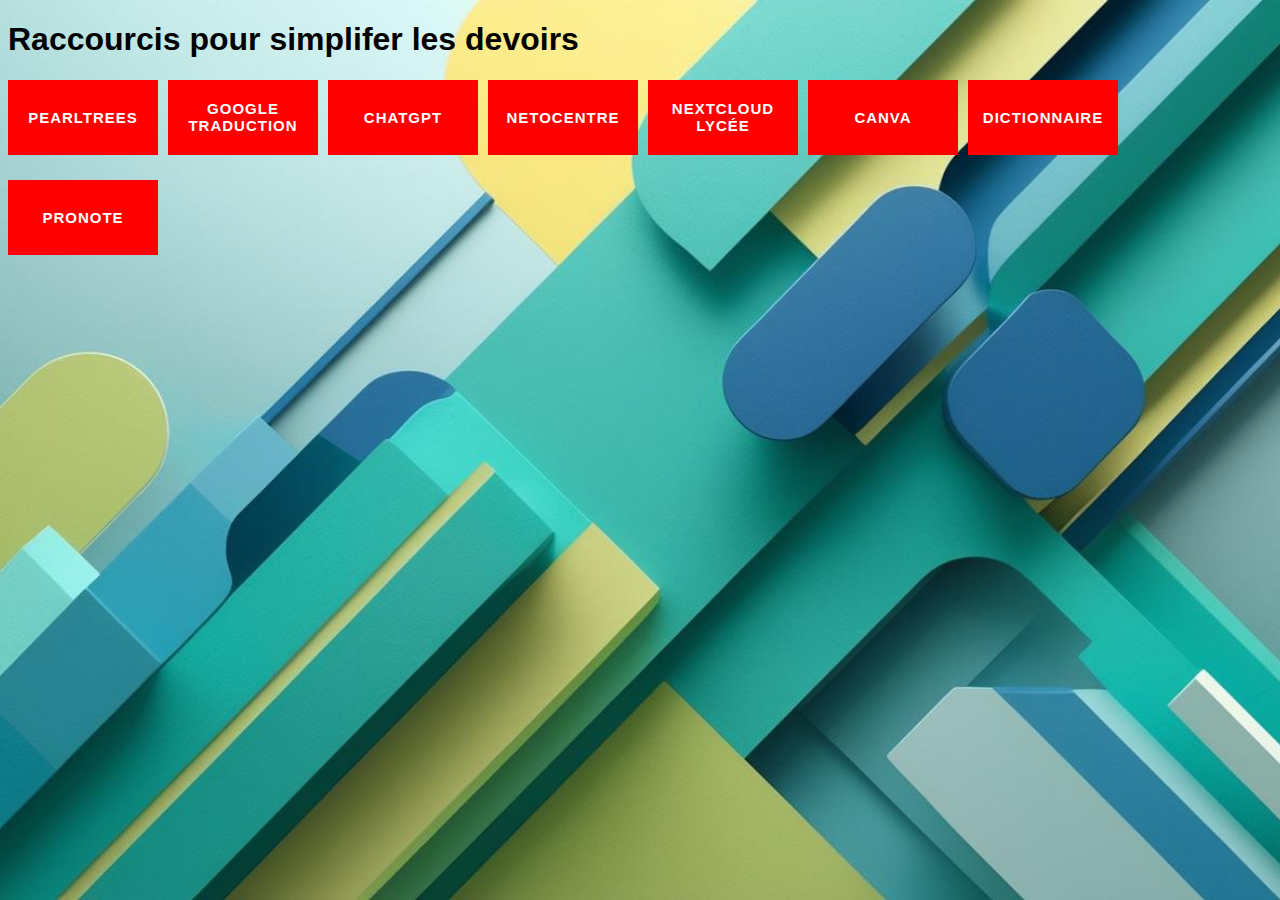
==== index.html @ 17058d34 "Update index.html" ====
<!DOCTYPE html>
<html>
<head>
    <meta charset="utf-8" name="viewport" content="width=device-width, initial-scale=1">
    <title>Acceuil</title>
    <link rel="stylesheet" href="Sources/style.css">
    </head>

    <body>
    
        <header>
            <body background="Sources/images.jpg";">
            <h1 class="colortxt">Raccourcis pour simplifer les devoirs</h1>
        </header>
    
        <main>
            <div class="container">  
                <button type="button" class="button" onclick="window.location.href = 'sources/pearls.html';">pearltrees</button>
                <button type="button" class="button" onclick="window.location.href = 'sources/googletrad.html';">google traduction</button>
                <button type="button" class="button" onclick="window.open('https://chatgpt.com');">ChatGPT</button>
                <button type="button" class="button" onclick="window.open('https://lycees.netocentre.fr/portail/');">NetOCentre</button>
                <button type="button" class="button" onclick="window.open('https://nc-lycees.netocentre.fr/apps/files/files');">NextCloud Lycée</button>
                <button type="button" class="button" onclick="window.open('https://www.canva.com/fr_fr/');">canva</button>
                <button type="button" class="button" onclick="window.open('https://dictionnaire.lerobert.com/fr/');">Dictionnaire</button>
                <button type="button" class="button" onclick="window.open('https://0280036m.index-education.net/pronote/eleve.html');">Pronote</button>
            </div>
        </main>

    </body>

</html>
---- Sources/style.css ----
body {font-family: Arial, Helvetica, sans-serif;
     background-image:url(images.jpg);
     background-size: cover;
     background-position: center;
     background-repeat: no-repeat;
     background-attachment: fixed;
     }
      
form {border: 3px solid #ffffff;}

.colortxt{ /*défini la couleur du texte*/
color: rgb(0, 0, 0);
}
.button{ /*donne la base du style des boutons*/
    overflow:hidden;
    border: 1px solid rgba(255, 255, 255, 0);
    transition:all .2s ease-in-out;
    align-items: center;
  }
  
  .button:before{ /*donne les infos a garder lors de la transition*/
    content:" ";
    display:block;
    align-items: flex-start;
    width:200px;
    height:80px;
    background:rgb(255, 255, 255);
    position:absolute;
    top:-10px;
    left:-250px;
    transform:rotate(-45deg);
    transition:all .2s ease-in-out;  
  }
  
  .button:hover:before{ 
    margin-left:300%;
  }
  
  .button:hover {
    border: 1px solid rgb(155, 131, 131);
  }
  .contentBox{
    margin: 0 auto;
    display: flex;
    justify-content: space-around;
    flex-wrap: wrap;
  }
  button{
    width: 150px;
    height:75px;
    object-position: right ;
    position: relative;
    background:rgb(255, 0, 0);
    text-transform:uppercase;
    color:rgb(255, 255, 255);
    font-weight:700;
    letter-spacing:1px;
    border:none;
    font-size:15px;
    outline:none;
    cursor: pointer;
    margin-bottom: 1em;
  }
  .container {
    display: flex; 
    flex-wrap: wrap;
    gap: 10px;
  }
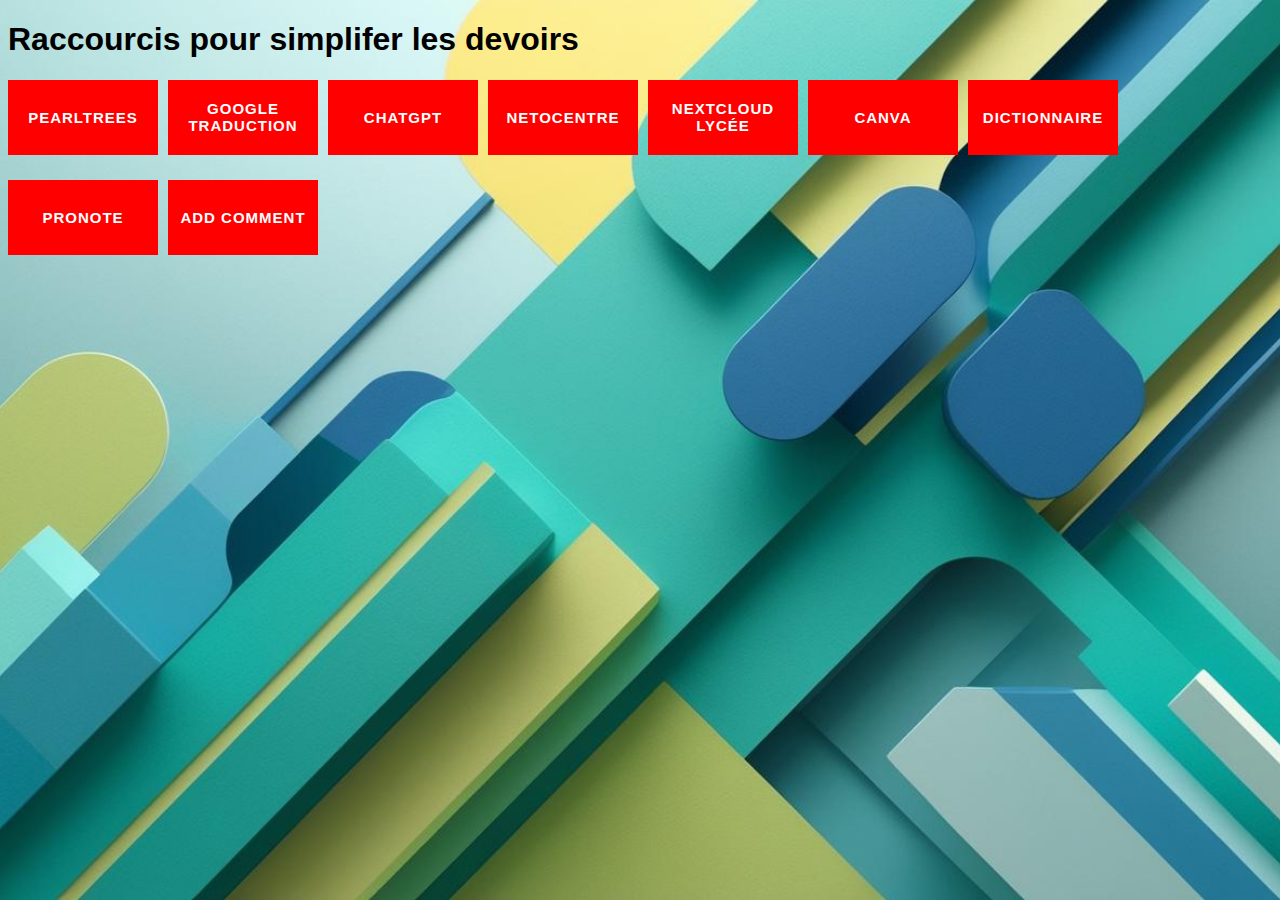
==== commit 1005b1e4: "Update index.html" ====
--- a/index.html
+++ b/index.html
@@ -23,6 +23,7 @@
                 <button type="button" class="button" onclick="window.open('https://www.canva.com/fr_fr/');">canva</button>
                 <button type="button" class="button" onclick="window.open('https://dictionnaire.lerobert.com/fr/');">Dictionnaire</button>
                 <button type="button" class="button" onclick="window.open('https://0280036m.index-education.net/pronote/eleve.html');">Pronote</button>
+                <button type="button" class="button" onclick="window.open('https://docs.google.com/forms/d/e/1FAIpQLScpJRQ88zltvMZ1M-idyi-tPnWY45VRi9x1eobwA3mC4QvtSA/viewform?usp=dialog');">Add Comment</button>
             </div>
         </main>
 
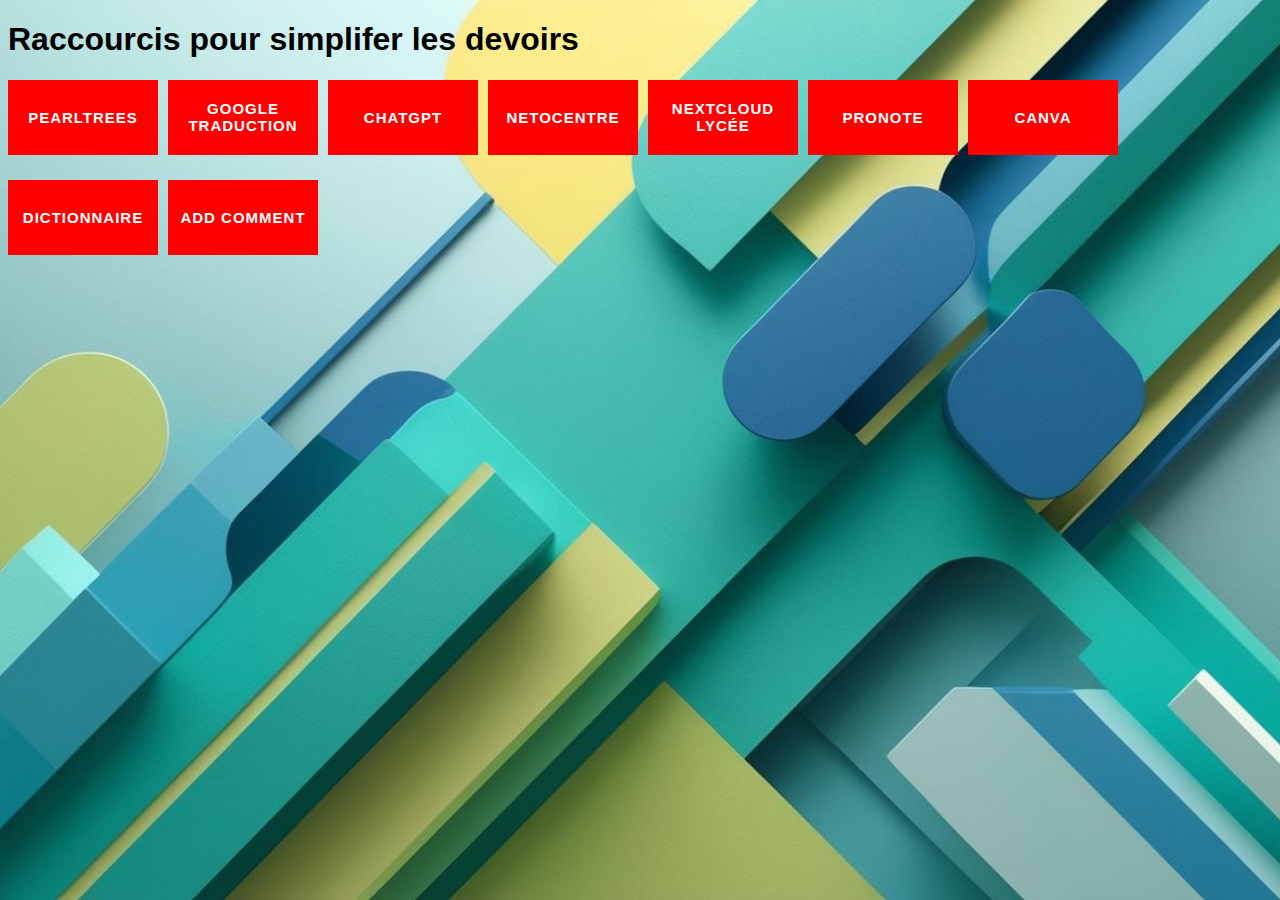
==== commit d6b1e385: "Update index.html" ====
--- a/index.html
+++ b/index.html
@@ -20,9 +20,9 @@
                 <button type="button" class="button" onclick="window.open('https://chatgpt.com');">ChatGPT</button>
                 <button type="button" class="button" onclick="window.open('https://lycees.netocentre.fr/portail/');">NetOCentre</button>
                 <button type="button" class="button" onclick="window.open('https://nc-lycees.netocentre.fr/apps/files/files');">NextCloud Lycée</button>
+                <button type="button" class="button" onclick="window.open('https://0280036m.index-education.net/pronote/eleve.html');">Pronote</button>
                 <button type="button" class="button" onclick="window.open('https://www.canva.com/fr_fr/');">canva</button>
                 <button type="button" class="button" onclick="window.open('https://dictionnaire.lerobert.com/fr/');">Dictionnaire</button>
-                <button type="button" class="button" onclick="window.open('https://0280036m.index-education.net/pronote/eleve.html');">Pronote</button>
                 <button type="button" class="button" onclick="window.open('https://docs.google.com/forms/d/e/1FAIpQLScpJRQ88zltvMZ1M-idyi-tPnWY45VRi9x1eobwA3mC4QvtSA/viewform?usp=dialog');">Add Comment</button>
             </div>
         </main>
--- a/Sources/style.css
+++ b/Sources/style.css
@@ -60,6 +60,8 @@
     outline:none;
     cursor: pointer;
     margin-bottom: 1em;
+       font-familly: lato
+       
   }
   .container {
     display: flex; 
